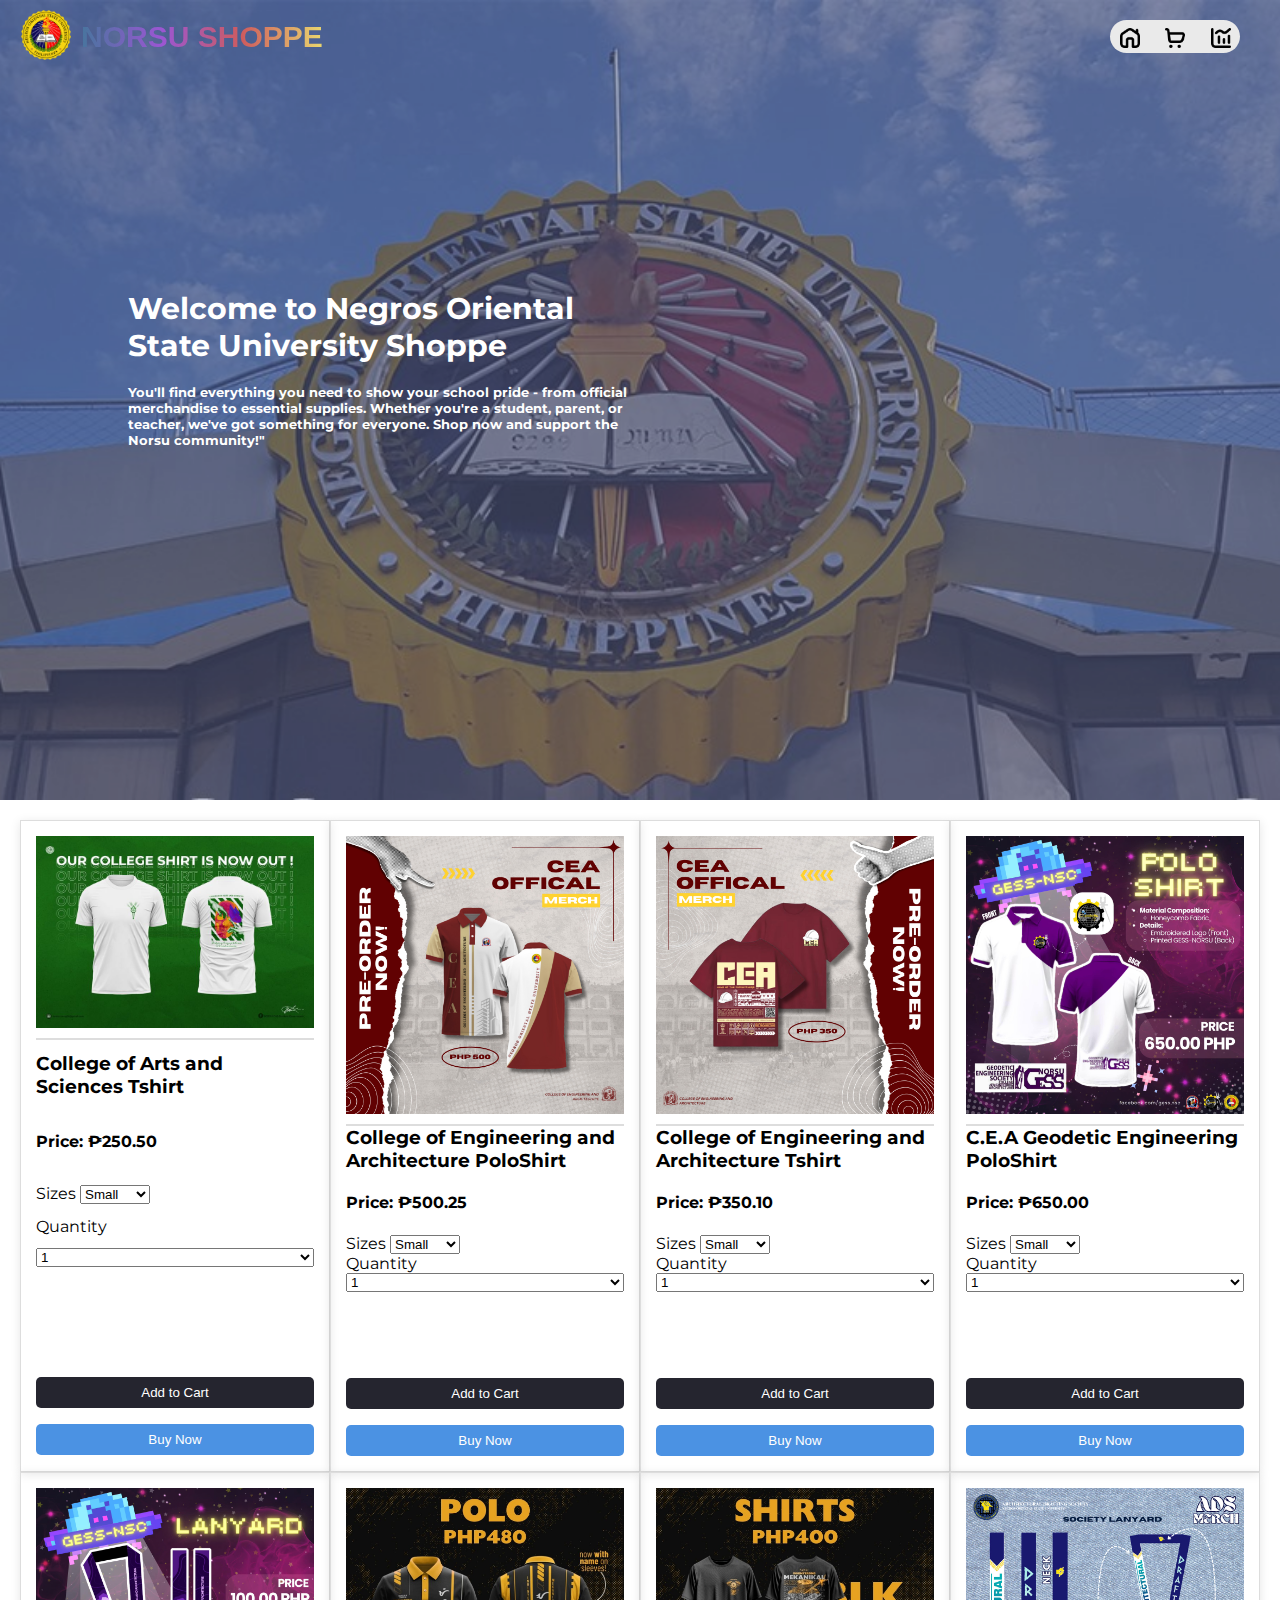
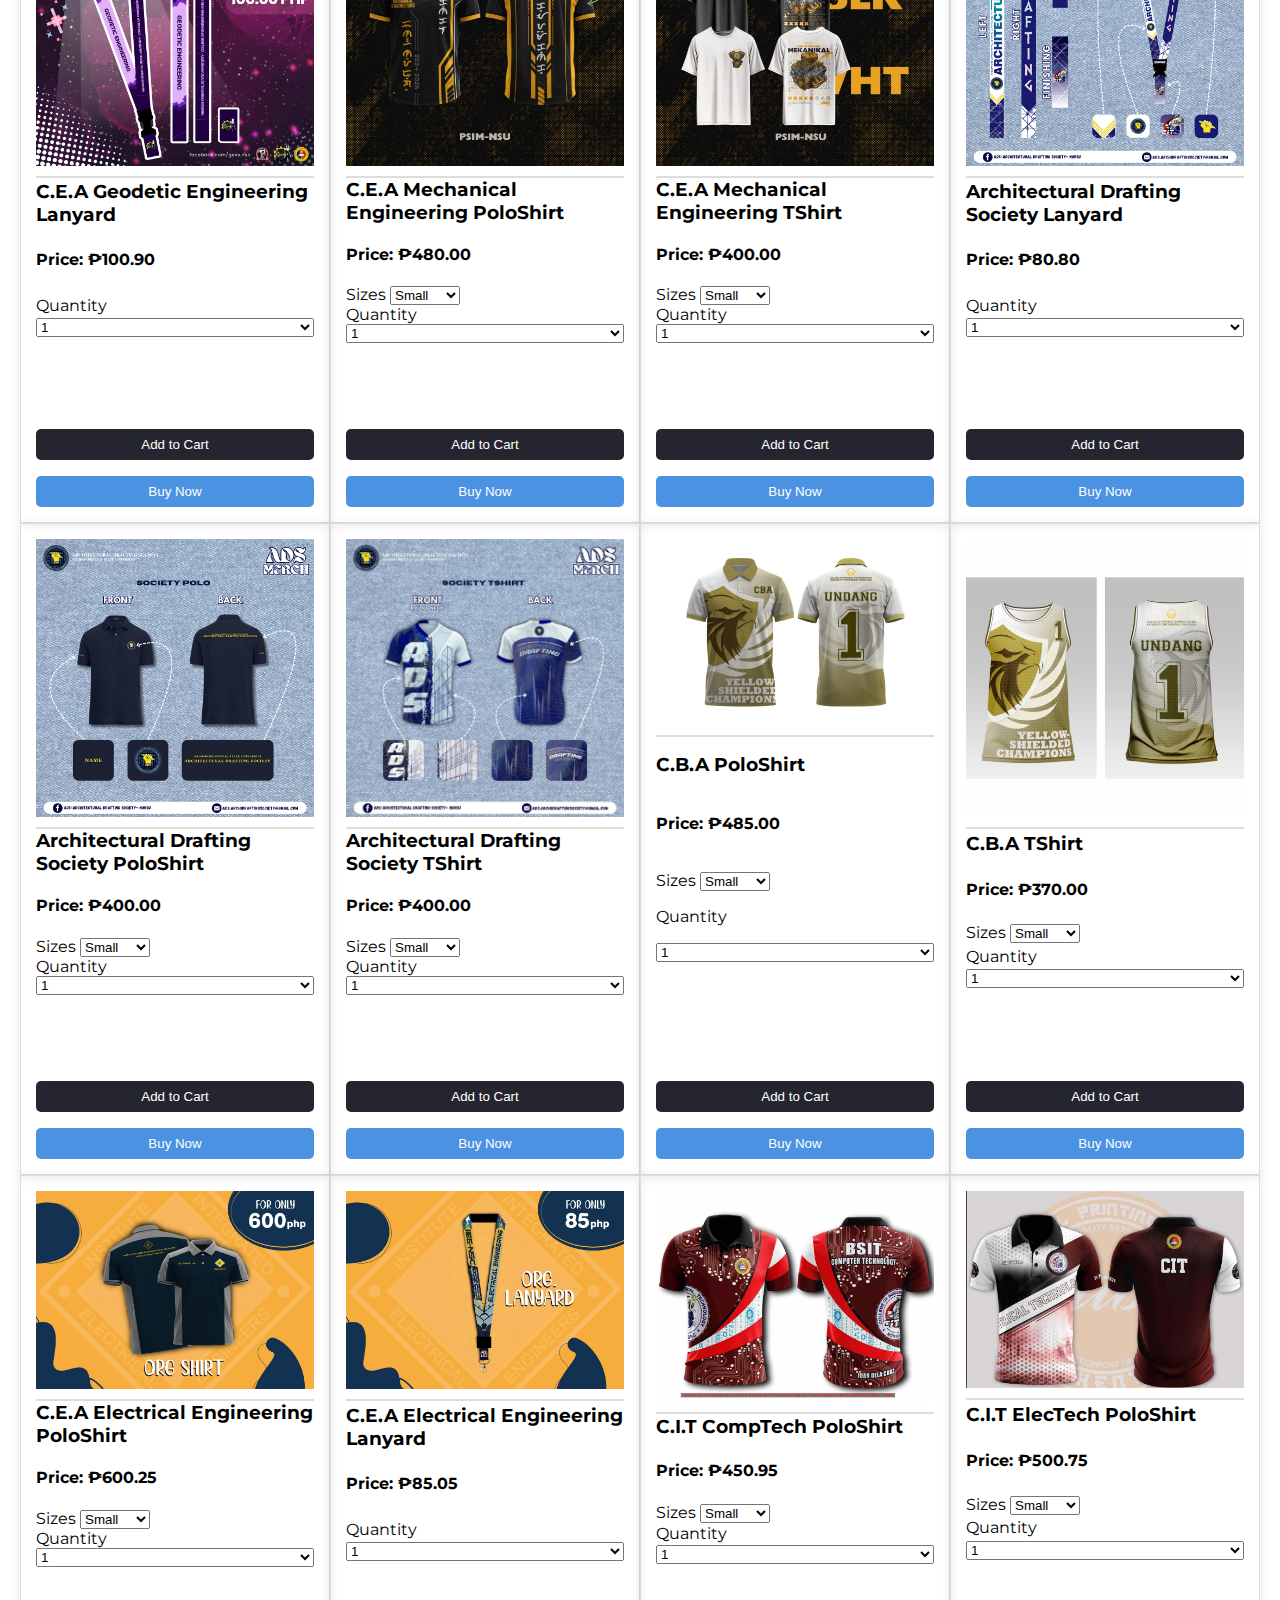
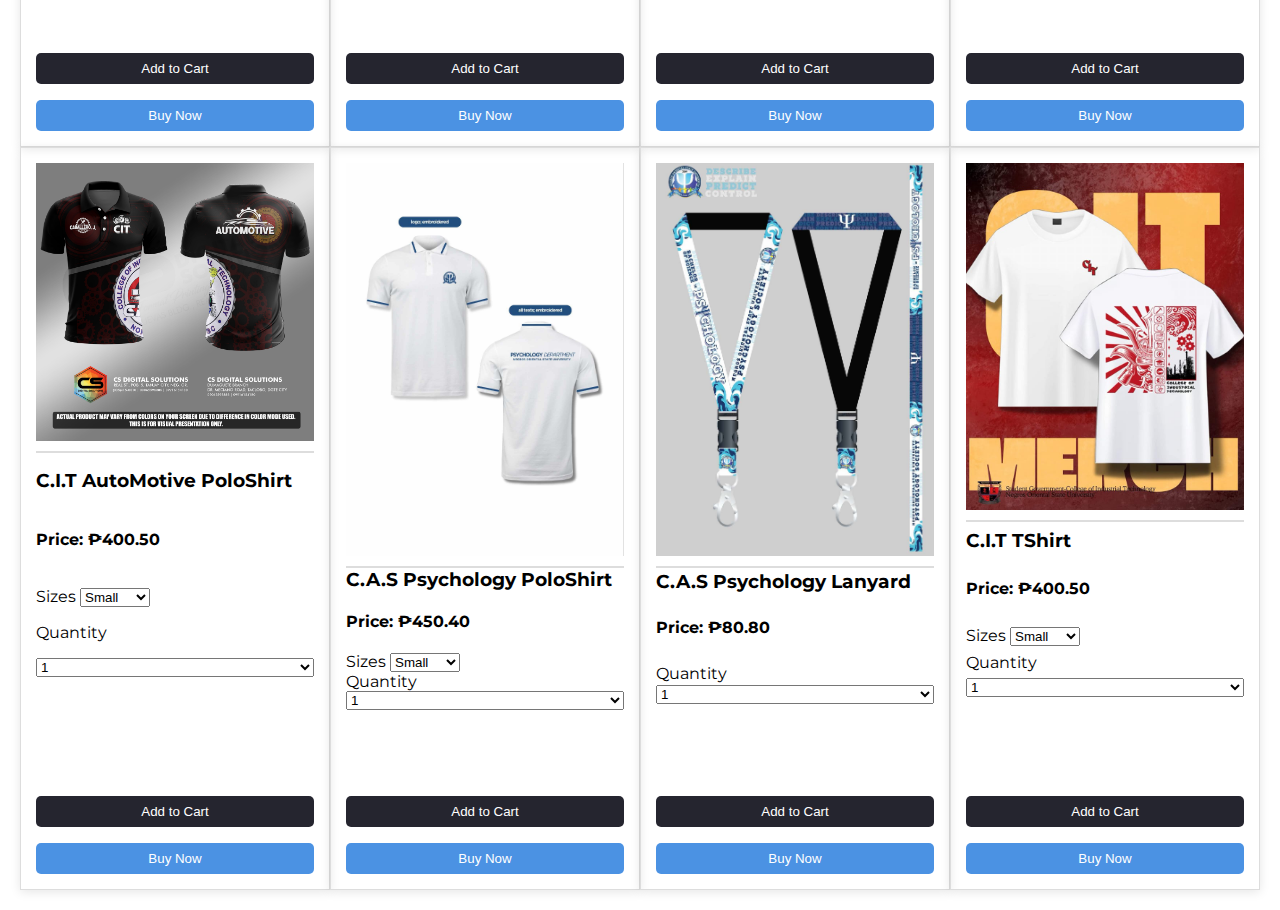
==== index.html @ 0f163e51 "Update and rename home.html to index.html" ====
<!DOCTYPE html>
<html lang="en">
<head>
    <meta charset="UTF-8">
    <meta name="viewport" content="width=device-width, initial-scale=1.0">
    <link rel="stylesheet" href="style.css">

    <link rel="icon" href="logo/norsu.png" type="image/png">

    
    <script src="/javascriptFiles/script.js" defer></script> 
    <title>Enhanced E-Commerce Website</title>
</head>
<body>

    <div> 
        <div class="headerBGcontainer"> 
        <img class="headerBG" src="BGpics/norsupfp.jpg" alt="">
       
            <div class="LogoContainer"> 
                 <img class="norsulogo" src="BGpics/norsu.png" alt=""> 
                <p></p> 
                <h1 class ="logo1">NORSU SHOPPE</h1>
            </div>


            <div class="paragraphContainer">

                <h1> 
                    Welcome to Negros Oriental State University Shoppe
                </h1>

                <h2>
                    You'll find everything you need to show your school pride - from official merchandise to essential supplies.
                    Whether you're a student, parent, or teacher, we've got something for everyone.
                    Shop now and support the Norsu community!"
                </h2>
            </div>  

        </div>
    </div>


    <div class="productContainer" id="productContainer">
    </div>


     <!--NAVIGATION BAR--> 
     <ul class="tabs">
        <li data-tab-target="#navHome" class="active tab"><img src="buttons/house-chimney.png"
             alt="home" class="homePNG" href="home.html"></li>

        <li data-tab-target="#navCart" class="tab"> <img src="buttons/shopping-cart.png"
             alt="Cart" class="cartPNG">
        </li>

        <li data-tab-target="#navCartHistory" class="tab"> <img src="buttons/Cart History.png"
            alt="cartHistory" class="cartHistoryPNG">
       </li>

    </ul>

    <div class="tab-content">

            <div id="navHome" data-tab-content>
                <h1></h1>
                <p></p>            
            </div>
            
            <div id="navCart" data-tab-content>
    <!-- Cart-->
 <nav class="overAllcartNav">
   
                    <!-- CLOSE -->
                <div class="parentToCart">  
                    <div data-tab-target="#close" class="active tab"><img src="buttons/cross.png"
                        alt="closeButton" class="closeButton" href="home.html">  </div>
                    <!-- CLOSE -->

        <div class="cart">
            <div class="leftContainer"> 
                <h4>Review your order</h4>
        
                <div id="orderedProducts" class="orderedProducts">
                </div>
        </div>  

            <!--Nav bar (cart)--> 
            <div id="rightContainer" class="rightContainer"> 
               
                
                <div class="cartContainer" id="cartContainer">
                    <h3>Order Summary</h3>  
                </div>
            <!--Nav bar (cart)-->
            

            </div>
        </div>
    </div>
</nav>
        </div>


        










        <div id="navCartHistory" data-tab-content>
            

        <!--Transctions / History of Purchase-->
    <div id="transactions">
        <div data-tab-target="#close" class="active tab"><img src="buttons/cross.png"
            alt="closeButton" class="closeButton" href="home.html">  </div>
        <h3>
            History of Purchase
        </h3>
    </div>
        
            </div>

         
            


    </div>
</body>
</html>
---- style.css ----
@font-face {
    font-family: 'josefinSans';
    src: url('fonts/JosefinSans-VariableFont_wght.ttf') format('truetype');
}
@font-face {
    font-family: 'montserrat';
    src: url('fonts/Montserrat-VariableFont_wght.ttf') format('truetype');
}

body {
    padding: 0;
    margin: 0;
    background-color: #FFFF;
    
}

/* =================For HEADER!================= */
.headerBGcontainer {
    background-color: #909090;
    overflow: hidden;
    top: 0;
    width: 100%;
    height: 800px;

}
.headerBG {
    width: 100%;
    height: 100%;
    position: relative;
    object-fit: cover;
    opacity: 65%;
}

.LogoContainer {
    left: 1rem;
    display: flex;
    position: absolute;
    top: 0;
    width: 40%;

} 


.norsulogo{
    margin-right: 10px;
    height: 50px;
    width: auto;
    top: 0;
    padding-left: 1%;
    padding-top: 10px;

}
.logo1 {
    top: 0;
    left: 5%;

    font-family: sans-serif;
    font-size: 30px;
    background: linear-gradient(to right,#48759E,#9b56d3,#CE5C5E,
    #EAD76E, #E2AA60, #9DA4D4,#48759E);
    background-size: 200%;
    background-clip: text;
    -webkit-background-clip: text;
    -webkit-text-fill-color: transparent;
    animation: animate-gradient 10s linear infinite; 
}

@keyframes animate-gradient {
    to {
        background-position: 200%;
    }
}

@media (max-width: 1276px) {

 }

/* ============== Header Welcome paragraph =============== */
.paragraphContainer {
    color: white;
    border-radius: 10px;
    top: 30%;
    left: 10%;
    position: absolute;
    height: 50%;
    width: 40%;
    

}

.paragraphContainer h1 {
    font-size: 30px;
}

.paragraphContainer h2 {
    font-size: small;
}


/* =================ForNAV================= */

ul li:hover{
    cursor: pointer;
}

.cartPNG {
    max-width: 20px; /* Makes the image responsive */
    height: auto;    /* Maintain aspect ratio */
}

.homePNG {
    max-width: 20px; /* Makes the image responsive */
    height: auto;    /* Maintain aspect ratio */
}

.cartHistoryPNG {
    max-width: 20px; /* Makes the image responsive */
    height: auto;    /* Maintain aspect ratio */
}




@media (max-width: 1000px) {
    .tabs {
   
    font-family: sans-serif;
    font-weight: bold;
    font-size: 20px;
    color: #799ec0;
    list-style: none;
    z-index: 999;
    bottom: 0%;
    position: fixed;
    display: flex;
    justify-content: space-around;
    width:100%;
    gap: 0%;
    background-color: #ffff;
    padding: 15px;
    margin: 0;
    box-shadow: 5px 5px 15px rgba(0, 0, 0, 0.5); /* Adds the shadow */
}
}


@media (min-width: 1000px) {
    .tabs {
        border-radius: 100px;
        height: 25px;
        width: 130px;
        background-color: #EAEAEA;
    display: flex;
    justify-content: space-around;
    font-family: sans-serif;
    font-weight: bold;
    font-size: 15px;
    color: #799ec0;
    list-style: none;
    z-index: 999;
    box-shadow: none;
    margin: 0;
    padding-left: 0;
    padding-top: 8px;
    right: 40px;
    position: absolute;
    gap:5%;
    top: 20px;
    
    
    }
}



/* =================For Product Container================= */


.productContainer {
    display: grid;
    grid-template-columns: repeat(4, 1fr); /* Default: 7 columns */

    padding: 20px;
    justify-items: center;
  }

/* Responsive design */
@media (max-width: 1200px) {
    .productContainer {
      grid-template-columns: repeat(3, 1fr); /* 5 columns for medium screens */
    }
  }
  
@media (max-width: 900px) {
    .productContainer {
      grid-template-columns: repeat(2, 1fr); /* 3 columns for tablets */
    }
  }
  
@media (max-width: 600px) {
    .productContainer {
      grid-template-columns: 1fr; /* 1 column for small screens (phones) */
    }
  }

.product {
    display: flex;
    flex-direction: column; /* Stack elements vertically */
    justify-content: space-between; /* Push the button to the bottom */
    width: inherit;
    border: 1px solid #ddd;
    padding: 15px;
    box-shadow: 0 2px 10px rgba(0, 0, 0, 0.1);
}
.product img {
    width: 100%;
    height: auto;
    border-bottom: 2px solid #ddd;
    padding-bottom: 10px;
}

.product button, button{
    width: 100%; /* Make the button span the entire width */
    padding: 8px;
    background-color: rgb(37, 37, 47);
    color: white;
    border: none;
    border-radius: 5px;
    cursor: pointer;
    margin-top: auto; /* Push the button to the bottom */
    transition: background-color 0.3s;
  }



div {
    font-family: 'montserrat';
    font-weight: bold

}
label {
    font-weight: normal;
}


/* button {
    height: 30px;
    border: none;
    border-radius:5px;
    background-color: rgb(37, 37, 47);
    color: azure;
    cursor: pointer;
    font-family: 'montserrat';
    font-size: small;
    margin-top: initial ;
} */
button:active {
    background-color: rgb(80, 80, 86);
}

.notification {
    margin-top: 20px;
    height: 18px;
}

/* =================For NAVIGATION BAR================= */
[data-tab-content] {
    display: none;
}

.active[data-tab-content] {
    display: block;
}



/* =================For Cart Container================= */
.closeButton {
position: absolute;
list-style: none;
height: 20px;
width: auto;
top: 10px;
right: 1%;
cursor: pointer;

}

.parentToCart {

    z-index: 2;

    position: fixed;
    background-color: rgba(218, 233, 244, 0.297);
    place-items: center;
    width:90%;
    height: 80%;
    left: 50%;
    transform: translateX(-50%);
    padding: 0;
    margin: 0;
    bottom: 10%;
    overflow: hidden;
    overflow-y: scroll;
    border-radius: 10px;
    box-shadow: 5px 5px 15px rgba(0, 0, 0, 0.5); /* Adds the shadow */
    backdrop-filter: blur(10px);
}

.parentToCart::-webkit-scrollbar {

    display: none;
}


.cart {
   
    display: grid;
    grid-template-columns: 1.8fr 1fr;
    margin: 5rem 0rem 5rem 0rem;
    width: 100vw;
}
@media (max-width: 600px) {
    .cart {
        grid-template-columns: 1fr; /* Single column layout for very narrow screens */
        gap: 5px; /* Smaller gap for tighter screens */
    }
}
.cartContainer {
    display: grid;
    grid-template-columns: 1fr auto; 
    gap: 5px;
    padding: 20px;
    border: 1px solid #ccc; 
    border-radius: 8px; 
    max-width: fit-content;
    background-color: #f9f9f9;
}
  
.cartContainer h3 {
    grid-column: span 2;
    text-align: center;
    margin-bottom: 20px;
}
.cartContainer button {
    grid-column: span 2;
    text-align: center;
    margin-top: 20px;
}
  
.cartContainer .item {
    margin: 0;
}
.item {
    width: 10rem;
}
.orderedProducts {
    display: flex;
    flex-direction: column; /* Stack products vertically */
    gap: 15px; /* Spacing between each product */
    padding: 20px;
    border: 1px solid #ccc; /* Border for the entire container */
    border-radius: 8px; /* Rounded corners for the container */
    background-color: #f9f9f9; /* Light background color */
    max-width: 600px; /* Optional: width constraint */
    margin: 0 auto; /* Center align the container */
}
.orderedProduct img {
    width: 28px;
    float: right;  
    margin: 0px 0px 0px 15px;
}
.orderedProduct img:hover {
    cursor: pointer;
}

.leftContainer {
    justify-items: center;

}
.rightContainer {
    padding: 3.9rem 0rem 0rem 0rem;

}

.orderedProduct {
    gap: 10px; /* Spacing between grid items */
    padding: 15px;
    border: 1px solid #ddd; /* Border for individual products */
    border-radius: 6px; /* Rounded corners for product cards */
    background-color: #fff; /* Background color for each product */
    box-shadow: 0 2px 5px rgba(0, 0, 0, 0.1); /* Subtle shadow for depth */
  }
.orderName {
    margin: 0px 0px 20px 0px;
}
h5 {
    font-weight: lighter;
    margin: 0px;
}
h3 {
    margin: 0px;
}


/*

    font-family: Roboto, Arial;
    color: rgb(33, 33, 33);
    padding-top: 40px;
    padding-bottom: 25px;
    padding-left: 25px;
    padding-right: 25px;
    border-right: 1px solid rgb(231, 231, 231);
    border-bottom: 1px solid rgb(231, 231, 231);
    display: flex;
    flex-direction: column;
  
*/


/* History of Purchase */
#transactions {
    z-index: 1;
    position: fixed;
    background-color: rgba(218, 233, 244, 0.297);
    place-items: center;
    width:90%;
    height: 80%;
    left: 50%;
    transform: translateX(-50%);
    padding: 0;
    margin: 0;
    bottom: 10%;
    border-radius: 10px;
    box-shadow: 5px 5px 15px rgba(0, 0, 0, 0.5); /* Adds the shadow */
    backdrop-filter: blur(10px);
    overflow: hidden;
    overflow-y: scroll;

}


#transactions::-webkit-scrollbar {

    display: none;
}


#transactions h3 {
    padding: 1rem;
}

.orderedProduct {
    margin: 2%;
}

.center {
    text-align: center;
}
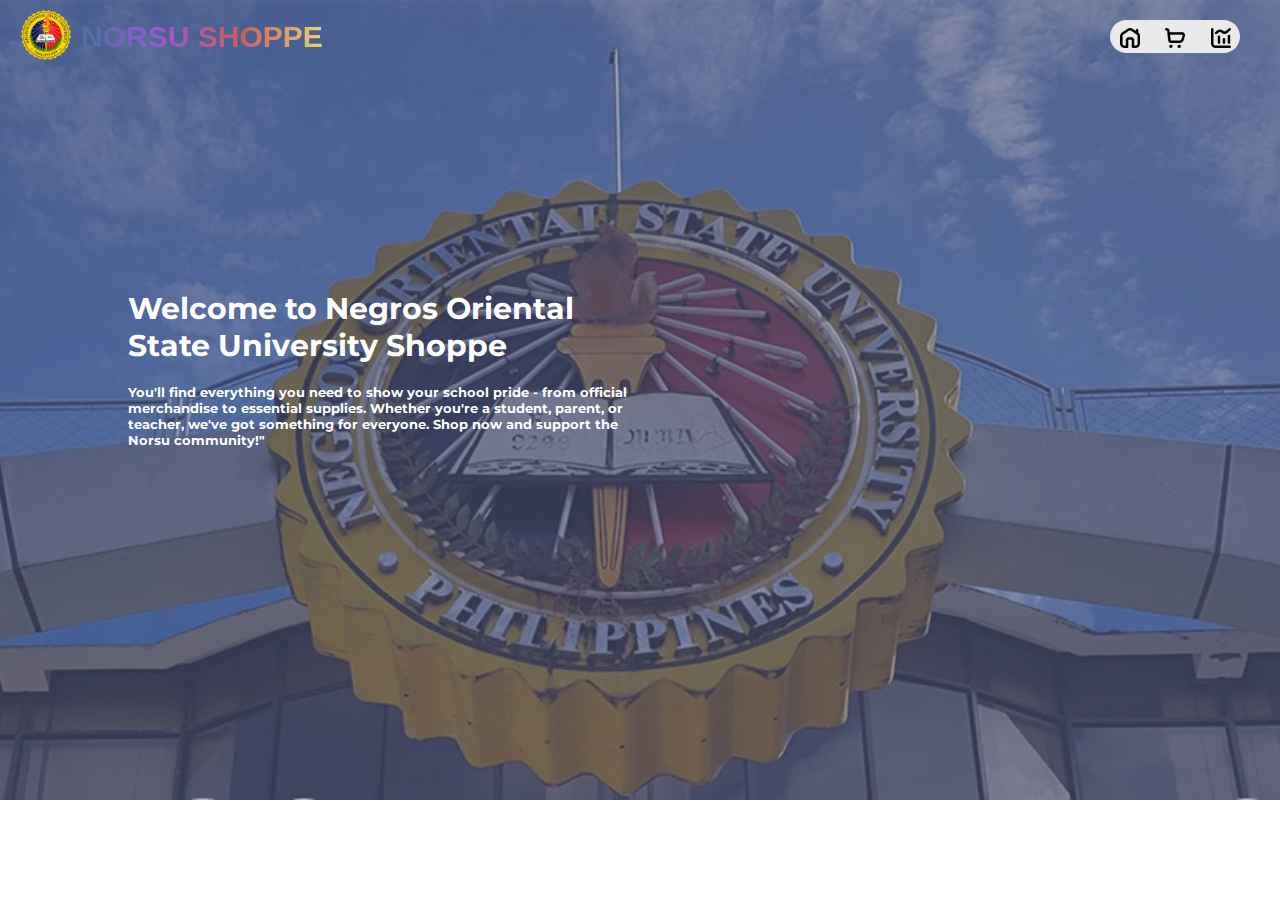
==== commit c83ef334: "Update index.html" ====
--- a/index.html
+++ b/index.html
@@ -9,7 +9,9 @@
     <link rel="icon" href="logo/norsu.png" type="image/png">
 
     
-    <script src="/javascriptFiles/script.js" defer></script> 
+    <script src="/javascriptFiles/script.js"></script> 
+
+    
     <title>Enhanced E-Commerce Website</title>
 </head>
 <body>
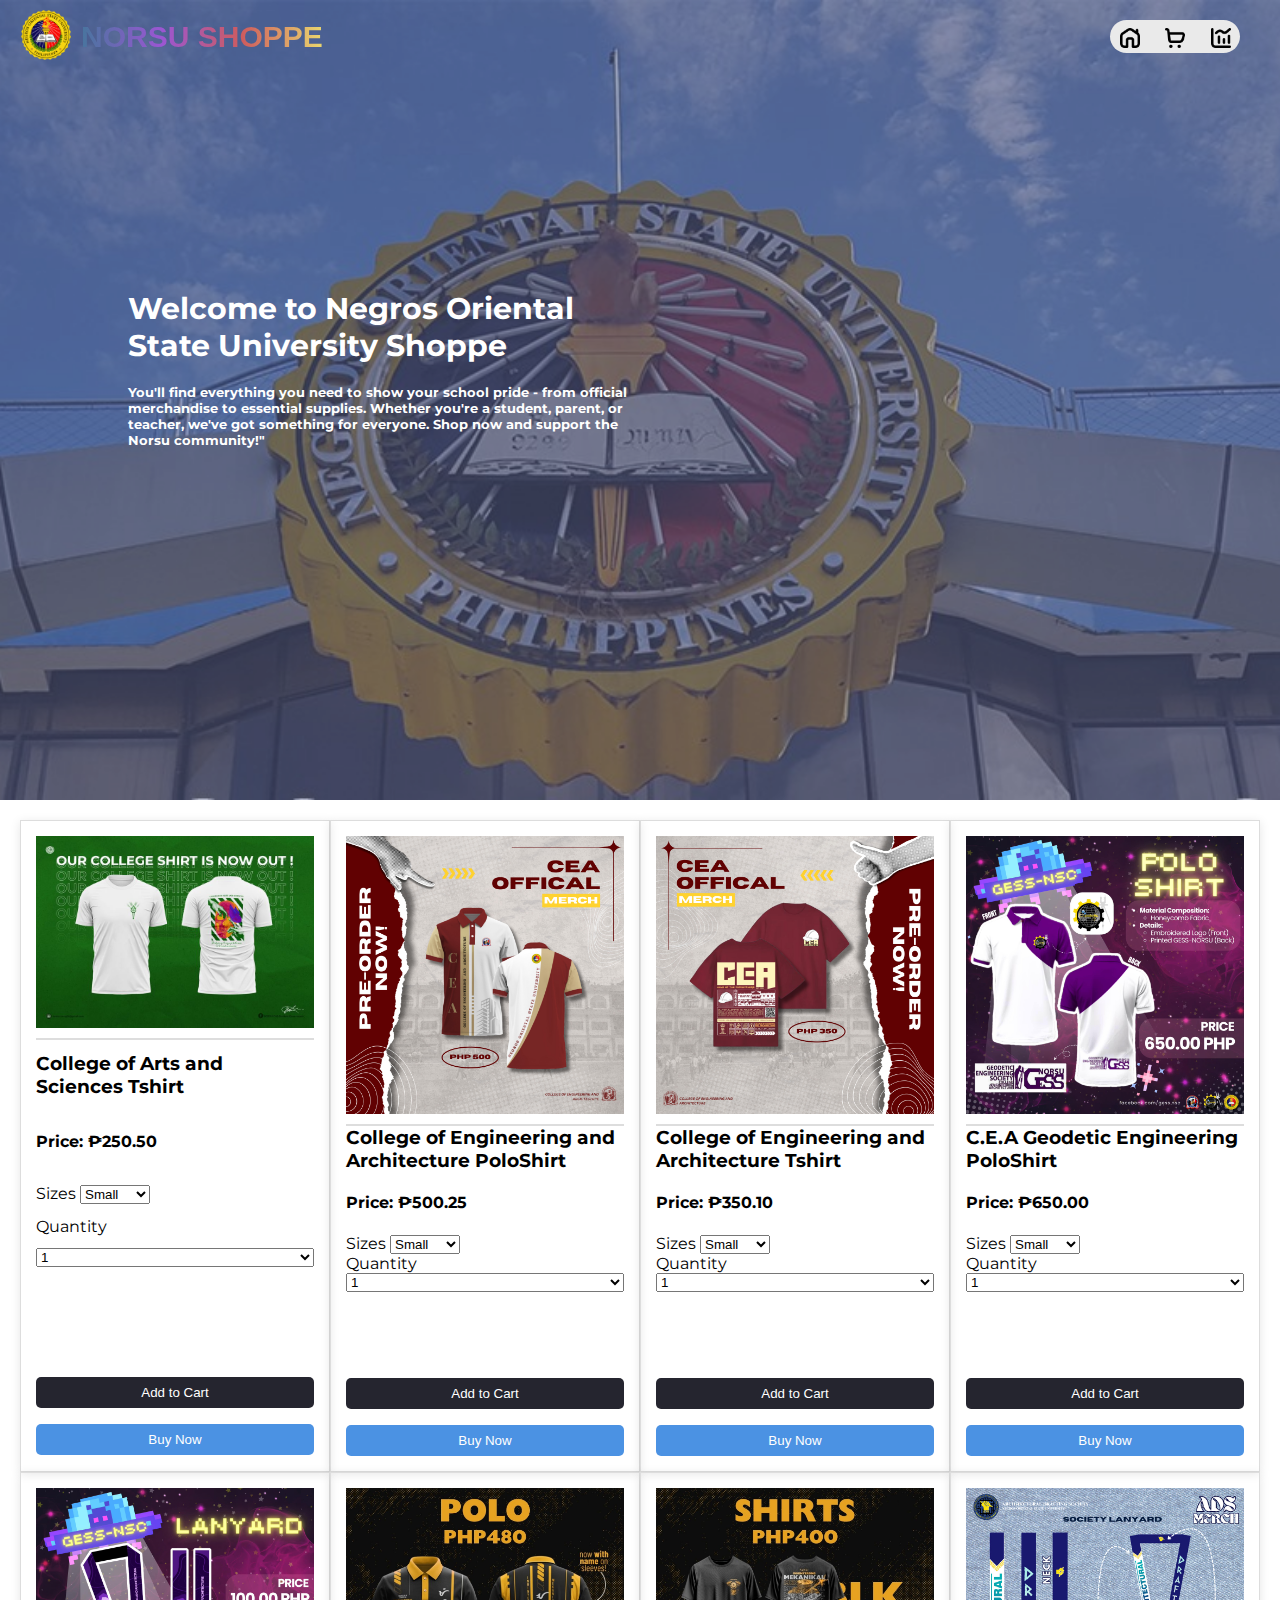
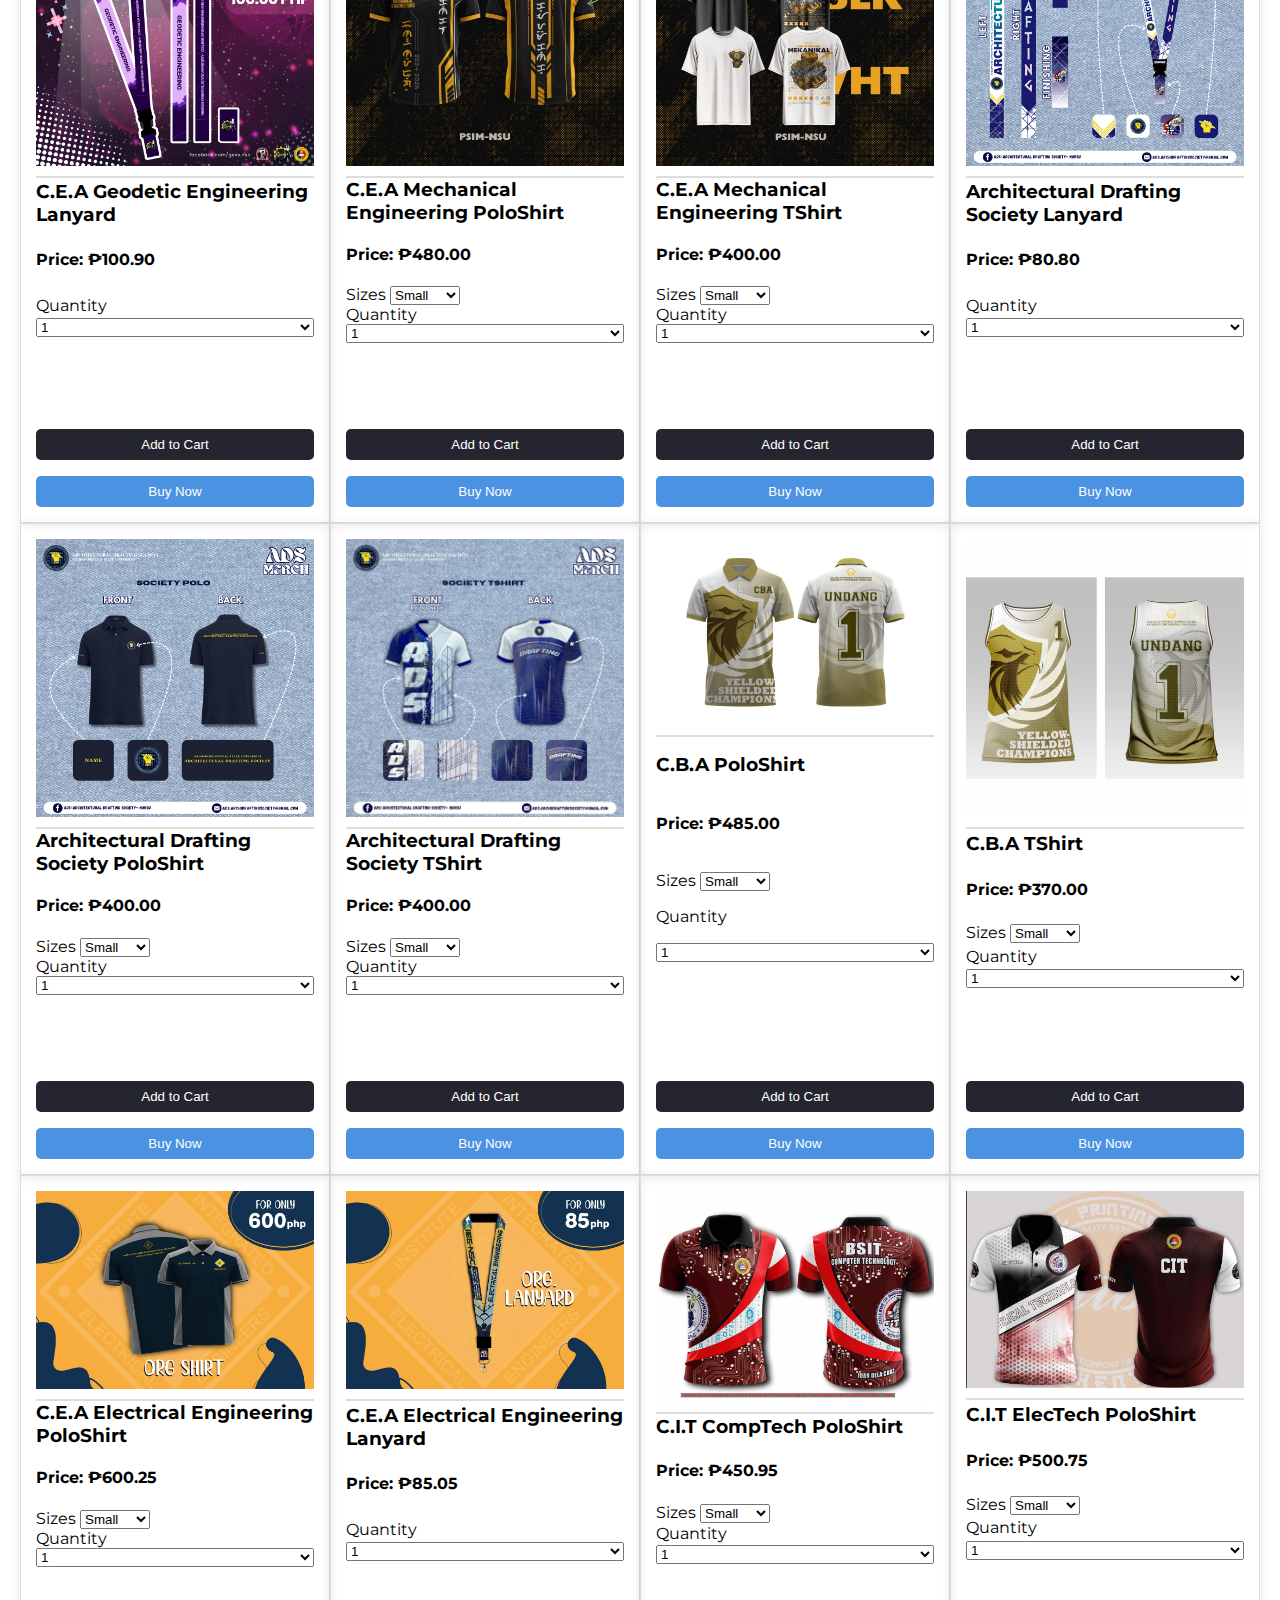
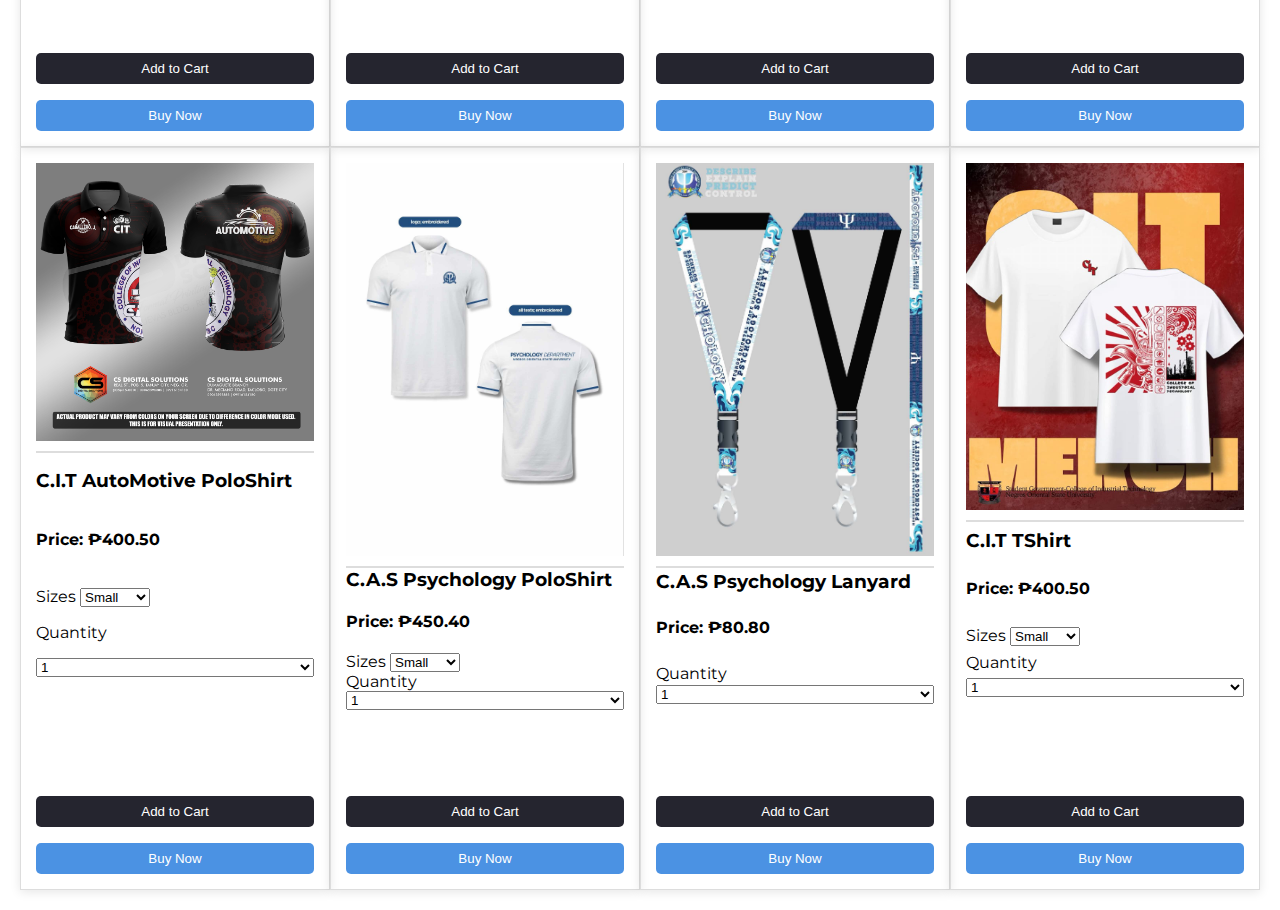
==== commit 9f238146: "Update index.html" ====
--- a/index.html
+++ b/index.html
@@ -9,7 +9,7 @@
     <link rel="icon" href="logo/norsu.png" type="image/png">
 
     
-    <script src="/javascriptFiles/script.js"></script> 
+    <script src="./javascriptFiles/script.js" defer></script> 
 
     
     <title>Enhanced E-Commerce Website</title>
